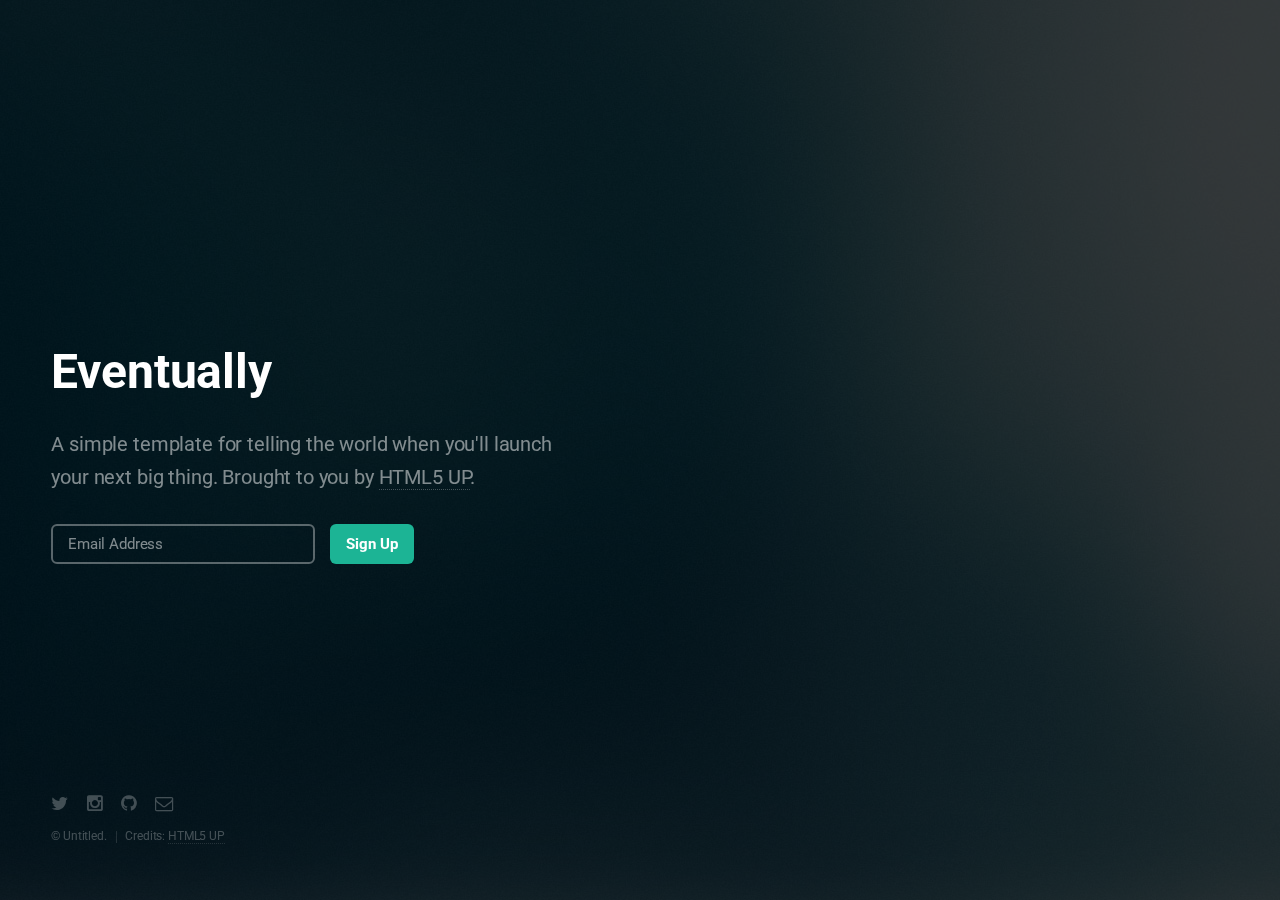
==== index.html @ b1a442b8 "Pre-Launch Page - Initial Commit" ====
<!DOCTYPE HTML>
<!--
	Eventually by HTML5 UP
	html5up.net | @n33co
	Free for personal and commercial use under the CCA 3.0 license (html5up.net/license)
-->
<html>
	<head>
		<title>Eventually by HTML5 UP</title>
		<meta charset="utf-8" />
		<meta name="viewport" content="width=device-width, initial-scale=1, user-scalable=no" />
		<!--[if lte IE 8]><script src="assets/js/ie/html5shiv.js"></script><![endif]-->
		<link rel="stylesheet" href="assets/css/main.css" />
		<!--[if lte IE 8]><link rel="stylesheet" href="assets/css/ie8.css" /><![endif]-->
		<!--[if lte IE 9]><link rel="stylesheet" href="assets/css/ie9.css" /><![endif]-->
	</head>
	<body>

		<!-- Header -->
			<header id="header">
				<h1>Eventually</h1>
				<p>A simple template for telling the world when you'll launch<br />
				your next big thing. Brought to you by <a href="http://html5up.net">HTML5 UP</a>.</p>
			</header>

		<!-- Signup Form -->
			<form id="signup-form" method="post" action="#">
				<input type="email" name="email" id="email" placeholder="Email Address" />
				<input type="submit" value="Sign Up" />
			</form>

		<!-- Footer -->
			<footer id="footer">
				<ul class="icons">
					<li><a href="#" class="icon fa-twitter"><span class="label">Twitter</span></a></li>
					<li><a href="#" class="icon fa-instagram"><span class="label">Instagram</span></a></li>
					<li><a href="#" class="icon fa-github"><span class="label">GitHub</span></a></li>
					<li><a href="#" class="icon fa-envelope-o"><span class="label">Email</span></a></li>
				</ul>
				<ul class="copyright">
					<li>&copy; Untitled.</li><li>Credits: <a href="http://html5up.net">HTML5 UP</a></li>
				</ul>
			</footer>

		<!-- Scripts -->
			<!--[if lte IE 8]><script src="assets/js/ie/respond.min.js"></script><![endif]-->
			<script src="assets/js/main.js"></script>

	</body>
</html>
---- assets/css/main.css ----
@import url(font-awesome.min.css);
@import url("http://fonts.googleapis.com/css?family=Roboto:400,700");

/*
	Eventually by HTML5 UP
	html5up.net | @n33co
	Free for personal and commercial use under the CCA 3.0 license (html5up.net/license)
*/

/* Reset */

	html, body, div, span, applet, object, iframe, h1, h2, h3, h4, h5, h6, p, blockquote, pre, a, abbr, acronym, address, big, cite, code, del, dfn, em, img, ins, kbd, q, s, samp, small, strike, strong, sub, sup, tt, var, b, u, i, center, dl, dt, dd, ol, ul, li, fieldset, form, label, legend, table, caption, tbody, tfoot, thead, tr, th, td, article, aside, canvas, details, embed, figure, figcaption, footer, header, hgroup, menu, nav, output, ruby, section, summary, time, mark, audio, video {
		margin: 0;
		padding: 0;
		border: 0;
		font-size: 100%;
		font: inherit;
		vertical-align: baseline;
	}

	article, aside, details, figcaption, figure, footer, header, hgroup, menu, nav, section {
		display: block;
	}

	body {
		line-height: 1;
	}

	ol, ul {
		list-style: none;
	}

	blockquote, q {
		quotes: none;
	}

	blockquote:before, blockquote:after, q:before, q:after {
		content: '';
		content: none;
	}

	table {
		border-collapse: collapse;
		border-spacing: 0;
	}

	body {
		-webkit-text-size-adjust: none;
	}

/* Box Model */

	*, *:before, *:after {
		-moz-box-sizing: border-box;
		-webkit-box-sizing: border-box;
		box-sizing: border-box;
	}

/* Basic */

	@-ms-viewport {
		width: device-width;
	}

	body {
		-ms-overflow-style: scrollbar;
	}

	@media screen and (max-width: 480px) {

		html, body {
			min-width: 320px;
		}

	}

	html, body {
		height: 100%;
		overflow-x: hidden;
		width: 100%;
	}

		@media screen and (max-height: 640px) {

			html, body {
				height: auto;
				min-height: 100%;
			}

		}

	body {
		display: -moz-flex;
		display: -webkit-flex;
		display: -ms-flex;
		display: flex;
		-moz-flex-direction: column;
		-webkit-flex-direction: column;
		-ms-flex-direction: column;
		flex-direction: column;
		-moz-justify-content: center;
		-webkit-justify-content: center;
		-ms-justify-content: center;
		justify-content: center;
		background-color: #000;
		padding: 6em 4em 4em 4em;
	}

		body > * {
			position: relative;
			z-index: 2;
		}

		body.is-loading *, body.is-loading *:before, body.is-loading *:after {
			-moz-animation: none !important;
			-webkit-animation: none !important;
			-ms-animation: none !important;
			animation: none !important;
			-moz-transition: none !important;
			-webkit-transition: none !important;
			-ms-transition: none !important;
			transition: none !important;
		}

		@media screen and (max-width: 1680px) {

			body {
				padding: 6em 3.5em 3.5em 3.5em;
			}

		}

		@media screen and (max-width: 736px) {

			body {
				padding: 5em 2em 2em 2em;
			}

		}

		@media screen and (max-width: 360px) {

			body {
				padding: 5em 1.25em 1.25em 1.25em;
			}

		}

/* BG */

	#bg {
		-moz-transition: opacity 2s ease-in-out;
		-webkit-transition: opacity 2s ease-in-out;
		-ms-transition: opacity 2s ease-in-out;
		transition: opacity 2s ease-in-out;
		height: 100%;
		left: 0;
		opacity: 0.25;
		position: fixed;
		top: 0;
		width: 100%;
		z-index: 1;
	}

		#bg div {
			-moz-transition: opacity 3s ease, visibility 3s;
			-webkit-transition: opacity 3s ease, visibility 3s;
			-ms-transition: opacity 3s ease, visibility 3s;
			transition: opacity 3s ease, visibility 3s;
			background-size: cover;
			height: 100%;
			left: 0;
			opacity: 0;
			position: absolute;
			top: 0;
			visibility: hidden;
			width: 150%;
		}

			#bg div.visible {
				-moz-animation: bg 45s linear infinite;
				-webkit-animation: bg 45s linear infinite;
				-ms-animation: bg 45s linear infinite;
				animation: bg 45s linear infinite;
				opacity: 1;
				visibility: visible;
				z-index: 1;
			}

				#bg div.visible.top {
					z-index: 2;
				}

				@media screen and (max-width: 1280px) {

					#bg div.visible {
						-moz-animation: bg 29.25s linear infinite;
						-webkit-animation: bg 29.25s linear infinite;
						-ms-animation: bg 29.25s linear infinite;
						animation: bg 29.25s linear infinite;
					}

				}

				@media screen and (max-width: 736px) {

					#bg div.visible {
						-moz-animation: bg 18s linear infinite;
						-webkit-animation: bg 18s linear infinite;
						-ms-animation: bg 18s linear infinite;
						animation: bg 18s linear infinite;
					}

				}

			#bg div:only-child {
				-moz-animation-direction: alternate !important;
				-webkit-animation-direction: alternate !important;
				-ms-animation-direction: alternate !important;
				animation-direction: alternate !important;
			}

		body.is-loading #bg {
			opacity: 0;
		}

	@-moz-keyframes bg {
		0% {
			-moz-transform: translateX(0);
			-webkit-transform: translateX(0);
			-ms-transform: translateX(0);
			transform: translateX(0);
		}

		100% {
			-moz-transform: translateX(-25%);
			-webkit-transform: translateX(-25%);
			-ms-transform: translateX(-25%);
			transform: translateX(-25%);
		}
	}

	@-webkit-keyframes bg {
		0% {
			-moz-transform: translateX(0);
			-webkit-transform: translateX(0);
			-ms-transform: translateX(0);
			transform: translateX(0);
		}

		100% {
			-moz-transform: translateX(-25%);
			-webkit-transform: translateX(-25%);
			-ms-transform: translateX(-25%);
			transform: translateX(-25%);
		}
	}

	@-ms-keyframes bg {
		0% {
			-moz-transform: translateX(0);
			-webkit-transform: translateX(0);
			-ms-transform: translateX(0);
			transform: translateX(0);
		}

		100% {
			-moz-transform: translateX(-25%);
			-webkit-transform: translateX(-25%);
			-ms-transform: translateX(-25%);
			transform: translateX(-25%);
		}
	}

	@keyframes bg {
		0% {
			-moz-transform: translateX(0);
			-webkit-transform: translateX(0);
			-ms-transform: translateX(0);
			transform: translateX(0);
		}

		100% {
			-moz-transform: translateX(-25%);
			-webkit-transform: translateX(-25%);
			-ms-transform: translateX(-25%);
			transform: translateX(-25%);
		}
	}

/* Type */

	body, input, select, textarea {
		color: rgba(255, 255, 255, 0.75);
		font-family: "Roboto", sans-serif;
		font-size: 16pt;
		font-weight: 400;
		letter-spacing: -0.01em;
		line-height: 1.65em;
	}

		@media screen and (max-width: 1680px) {

			body, input, select, textarea {
				font-size: 12pt;
			}

		}

		@media screen and (max-width: 1280px) {

			body, input, select, textarea {
				font-size: 11pt;
			}

		}

		@media screen and (max-width: 980px) {

			body, input, select, textarea {
				font-size: 12pt;
			}

		}

		@media screen and (max-width: 736px) {

			body, input, select, textarea {
				font-size: 12pt;
			}

		}

		@media screen and (max-width: 480px) {

			body, input, select, textarea {
				font-size: 12pt;
			}

		}

	a {
		-moz-transition: border-bottom-color 0.2s ease, color 0.2s ease;
		-webkit-transition: border-bottom-color 0.2s ease, color 0.2s ease;
		-ms-transition: border-bottom-color 0.2s ease, color 0.2s ease;
		transition: border-bottom-color 0.2s ease, color 0.2s ease;
		border-bottom: dotted 1px rgba(255, 255, 255, 0.25);
		color: #1cb495;
		text-decoration: none;
	}

		a:hover {
			border-bottom-color: transparent;
			color: #1cb495 !important;
			text-decoration: none;
		}

	strong, b {
		color: #fff;
		font-weight: 700;
	}

	em, i {
		font-style: italic;
	}

	p {
		margin: 0 0 2em 0;
	}

	h1, h2, h3, h4, h5, h6 {
		color: #fff;
		font-weight: 700;
		line-height: 1em;
		margin: 0 0 1em 0;
	}

		h1 a, h2 a, h3 a, h4 a, h5 a, h6 a {
			color: inherit;
			text-decoration: none;
		}

	h1 {
		font-size: 2.5em;
		line-height: 1.25em;
	}

	h2 {
		font-size: 1.75em;
		line-height: 1.5em;
	}

	h3 {
		font-size: 1.35em;
		line-height: 1.5em;
	}

	h4 {
		font-size: 1.1em;
		line-height: 1.5em;
	}

	h5 {
		font-size: 0.9em;
		line-height: 1.5em;
	}

	h6 {
		font-size: 0.7em;
		line-height: 1.5em;
	}

	sub {
		font-size: 0.8em;
		position: relative;
		top: 0.5em;
	}

	sup {
		font-size: 0.8em;
		position: relative;
		top: -0.5em;
	}

	blockquote {
		border-left: solid 8px rgba(255, 255, 255, 0.35);
		font-style: italic;
		margin: 0 0 2em 0;
		padding: 0.5em 0 0.5em 2em;
	}

	code {
		background: rgba(255, 255, 255, 0.125);
		border-radius: 6px;
		border: solid 2px rgba(255, 255, 255, 0.35);
		font-family: "Courier New", monospace;
		font-size: 0.9em;
		margin: 0 0.25em;
		padding: 0.25em 0.65em;
	}

	pre {
		-webkit-overflow-scrolling: touch;
		font-family: "Courier New", monospace;
		font-size: 0.9em;
		margin: 0 0 2em 0;
	}

		pre code {
			display: block;
			line-height: 1.75em;
			padding: 1em 1.5em;
			overflow-x: auto;
		}

	hr {
		border: 0;
		border-bottom: solid 2px rgba(255, 255, 255, 0.35);
		margin: 2em 0;
	}

		hr.major {
			margin: 3em 0;
		}

/* Section/Article */

	section.special, article.special {
		text-align: center;
	}

	header p {
		color: rgba(255, 255, 255, 0.5);
		position: relative;
		margin: 0 0 1.5em 0;
	}

	header h2 + p {
		font-size: 1.25em;
		margin-top: -1em;
		line-height: 1.5em;
	}

	header h3 + p {
		font-size: 1.1em;
		margin-top: -0.8em;
		line-height: 1.5em;
	}

	header h4 + p,
	header h5 + p,
	header h6 + p {
		font-size: 0.9em;
		margin-top: -0.6em;
		line-height: 1.5em;
	}

	@media screen and (max-width: 980px) {

		header br {
			display: none;
		}

	}

	@media screen and (max-width: 736px) {

		header br {
			display: inline;
		}

	}

	@media screen and (max-width: 480px) {

		header br {
			display: none;
		}

	}

/* Icon */

	.icon {
		text-decoration: none;
		border-bottom: none;
		position: relative;
	}

		.icon:before {
			-moz-osx-font-smoothing: grayscale;
			-webkit-font-smoothing: antialiased;
			font-family: FontAwesome;
			font-style: normal;
			font-weight: normal;
			text-transform: none !important;
		}

		.icon > .label {
			display: none;
		}

/* List */

	ol {
		list-style: decimal;
		margin: 0 0 2em 0;
		padding-left: 1.25em;
	}

		ol li {
			padding-left: 0.25em;
		}

	ul {
		list-style: disc;
		margin: 0 0 2em 0;
		padding-left: 1em;
	}

		ul li {
			padding-left: 0.5em;
		}

		ul.icons {
			cursor: default;
			list-style: none;
			padding-left: 0;
		}

			ul.icons li {
				display: inline-block;
				padding: 0 1em 0 0;
			}

				ul.icons li:last-child {
					padding-right: 0;
				}

				ul.icons li .icon:before {
					font-size: 1.25em;
				}

				ul.icons li a {
					color: inherit;
				}

/* Form */

	form {
		margin: 0 0 2em 0;
	}

		form .message {
			text-decoration: none;
			-moz-transition: opacity 0.2s ease-in-out, -moz-transform 0.2s ease-in-out;
			-webkit-transition: opacity 0.2s ease-in-out, -webkit-transform 0.2s ease-in-out;
			-ms-transition: opacity 0.2s ease-in-out, -ms-transform 0.2s ease-in-out;
			transition: opacity 0.2s ease-in-out, transform 0.2s ease-in-out;
			-moz-transform: scale(1.05);
			-webkit-transform: scale(1.05);
			-ms-transform: scale(1.05);
			transform: scale(1.05);
			height: 2.75em;
			line-height: 2.75em;
			opacity: 0;
		}

			form .message:before {
				-moz-osx-font-smoothing: grayscale;
				-webkit-font-smoothing: antialiased;
				font-family: FontAwesome;
				font-style: normal;
				font-weight: normal;
				text-transform: none !important;
			}

			form .message:before {
				margin-right: 0.5em;
			}

			form .message.visible {
				-moz-transform: scale(1);
				-webkit-transform: scale(1);
				-ms-transform: scale(1);
				transform: scale(1);
				opacity: 1;
			}

			form .message.success {
				color: #1cb495;
			}

				form .message.success:before {
					content: '\f00c';
				}

			form .message.failure {
				color: #ff2361;
			}

				form .message.failure:before {
					content: '\f119';
				}

	label {
		color: #fff;
		display: block;
		font-size: 0.9em;
		font-weight: 700;
		margin: 0 0 1em 0;
	}

	@-moz-keyframes focus {
		0% {
			-moz-transform: scale(1);
			-webkit-transform: scale(1);
			-ms-transform: scale(1);
			transform: scale(1);
		}

		50% {
			-moz-transform: scale(1.025);
			-webkit-transform: scale(1.025);
			-ms-transform: scale(1.025);
			transform: scale(1.025);
		}

		100% {
			-moz-transform: scale(1);
			-webkit-transform: scale(1);
			-ms-transform: scale(1);
			transform: scale(1);
		}
	}

	@-webkit-keyframes focus {
		0% {
			-moz-transform: scale(1);
			-webkit-transform: scale(1);
			-ms-transform: scale(1);
			transform: scale(1);
		}

		50% {
			-moz-transform: scale(1.025);
			-webkit-transform: scale(1.025);
			-ms-transform: scale(1.025);
			transform: scale(1.025);
		}

		100% {
			-moz-transform: scale(1);
			-webkit-transform: scale(1);
			-ms-transform: scale(1);
			transform: scale(1);
		}
	}

	@-ms-keyframes focus {
		0% {
			-moz-transform: scale(1);
			-webkit-transform: scale(1);
			-ms-transform: scale(1);
			transform: scale(1);
		}

		50% {
			-moz-transform: scale(1.025);
			-webkit-transform: scale(1.025);
			-ms-transform: scale(1.025);
			transform: scale(1.025);
		}

		100% {
			-moz-transform: scale(1);
			-webkit-transform: scale(1);
			-ms-transform: scale(1);
			transform: scale(1);
		}
	}

	@keyframes focus {
		0% {
			-moz-transform: scale(1);
			-webkit-transform: scale(1);
			-ms-transform: scale(1);
			transform: scale(1);
		}

		50% {
			-moz-transform: scale(1.025);
			-webkit-transform: scale(1.025);
			-ms-transform: scale(1.025);
			transform: scale(1.025);
		}

		100% {
			-moz-transform: scale(1);
			-webkit-transform: scale(1);
			-ms-transform: scale(1);
			transform: scale(1);
		}
	}

	input[type="text"],
	input[type="password"],
	input[type="email"],
	select,
	textarea {
		-moz-appearance: none;
		-webkit-appearance: none;
		-ms-appearance: none;
		appearance: none;
		-moz-transform: scale(1);
		-webkit-transform: scale(1);
		-ms-transform: scale(1);
		transform: scale(1);
		-moz-transition: border-color 0.2s ease, background-color 0.2s ease;
		-webkit-transition: border-color 0.2s ease, background-color 0.2s ease;
		-ms-transition: border-color 0.2s ease, background-color 0.2s ease;
		transition: border-color 0.2s ease, background-color 0.2s ease;
		background-color: transparent;
		border-radius: 6px;
		border: none;
		border: solid 2px rgba(255, 255, 255, 0.35);
		color: inherit;
		display: block;
		outline: 0;
		padding: 0 1em;
		text-decoration: none;
		width: 100%;
	}

		input[type="text"]:invalid,
		input[type="password"]:invalid,
		input[type="email"]:invalid,
		select:invalid,
		textarea:invalid {
			box-shadow: none;
		}

		input[type="text"]:focus,
		input[type="password"]:focus,
		input[type="email"]:focus,
		select:focus,
		textarea:focus {
			-moz-animation: focus 0.1s;
			-webkit-animation: focus 0.1s;
			-ms-animation: focus 0.1s;
			animation: focus 0.1s;
			background-color: rgba(255, 255, 255, 0.125);
			border-color: #1cb495;
		}

	.select-wrapper {
		text-decoration: none;
		display: block;
		position: relative;
	}

		.select-wrapper:before {
			-moz-osx-font-smoothing: grayscale;
			-webkit-font-smoothing: antialiased;
			font-family: FontAwesome;
			font-style: normal;
			font-weight: normal;
			text-transform: none !important;
		}

		.select-wrapper:before {
			color: rgba(255, 255, 255, 0.35);
			content: '\f078';
			display: block;
			height: 2.75em;
			line-height: 2.75em;
			pointer-events: none;
			position: absolute;
			right: 0;
			text-align: center;
			top: 0;
			width: 2.75em;
		}

		.select-wrapper select::-ms-expand {
			display: none;
		}

	input[type="text"],
	input[type="password"],
	input[type="email"],
	select {
		height: 2.75em;
	}

	textarea {
		padding: 0.75em 1em;
	}

	input[type="checkbox"],
	input[type="radio"] {
		-moz-appearance: none;
		-webkit-appearance: none;
		-ms-appearance: none;
		appearance: none;
		display: block;
		float: left;
		margin-right: -2em;
		opacity: 0;
		width: 1em;
		z-index: -1;
	}

		input[type="checkbox"] + label,
		input[type="radio"] + label {
			text-decoration: none;
			color: rgba(255, 255, 255, 0.75);
			cursor: pointer;
			display: inline-block;
			font-size: 1em;
			font-weight: 400;
			padding-left: 2.4em;
			padding-right: 0.75em;
			position: relative;
		}

			input[type="checkbox"] + label:before,
			input[type="radio"] + label:before {
				-moz-osx-font-smoothing: grayscale;
				-webkit-font-smoothing: antialiased;
				font-family: FontAwesome;
				font-style: normal;
				font-weight: normal;
				text-transform: none !important;
			}

			input[type="checkbox"] + label:before,
			input[type="radio"] + label:before {
				background: rgba(255, 255, 255, 0.125);
				border-radius: 6px;
				border: solid 2px rgba(255, 255, 255, 0.35);
				content: '';
				display: inline-block;
				height: 1.65em;
				left: 0;
				line-height: 1.58125em;
				position: absolute;
				text-align: center;
				top: 0;
				width: 1.65em;
			}

		input[type="checkbox"]:checked + label:before,
		input[type="radio"]:checked + label:before {
			background: #1cb495;
			border-color: #1cb495;
			color: #ffffff;
			content: '\f00c';
		}

		input[type="checkbox"]:focus + label:before,
		input[type="radio"]:focus + label:before {
			border-color: #1cb495;
			box-shadow: 0 0 0 2px #1cb495;
		}

	input[type="checkbox"] + label:before {
		border-radius: 6px;
	}

	input[type="radio"] + label:before {
		border-radius: 100%;
	}

	::-webkit-input-placeholder {
		color: rgba(255, 255, 255, 0.5) !important;
		opacity: 1.0;
	}

	:-moz-placeholder {
		color: rgba(255, 255, 255, 0.5) !important;
		opacity: 1.0;
	}

	::-moz-placeholder {
		color: rgba(255, 255, 255, 0.5) !important;
		opacity: 1.0;
	}

	:-ms-input-placeholder {
		color: rgba(255, 255, 255, 0.5) !important;
		opacity: 1.0;
	}

	.formerize-placeholder {
		color: rgba(255, 255, 255, 0.5) !important;
		opacity: 1.0;
	}

/* Button */

	input[type="submit"],
	input[type="reset"],
	input[type="button"],
	button,
	.button {
		-moz-appearance: none;
		-webkit-appearance: none;
		-ms-appearance: none;
		appearance: none;
		-moz-transition: background-color 0.2s ease-in-out, color 0.2s ease-in-out, opacity 0.2s ease-in-out;
		-webkit-transition: background-color 0.2s ease-in-out, color 0.2s ease-in-out, opacity 0.2s ease-in-out;
		-ms-transition: background-color 0.2s ease-in-out, color 0.2s ease-in-out, opacity 0.2s ease-in-out;
		transition: background-color 0.2s ease-in-out, color 0.2s ease-in-out, opacity 0.2s ease-in-out;
		background-color: #1cb495;
		border-radius: 6px;
		border: 0;
		color: #ffffff !important;
		cursor: pointer;
		display: inline-block;
		font-weight: 700;
		height: 2.75em;
		line-height: 2.75em;
		padding: 0 1.125em;
		text-align: center;
		text-decoration: none;
		white-space: nowrap;
	}

		input[type="submit"]:hover,
		input[type="reset"]:hover,
		input[type="button"]:hover,
		button:hover,
		.button:hover {
			background-color: #1fcaa7;
		}

		input[type="submit"]:active,
		input[type="reset"]:active,
		input[type="button"]:active,
		button:active,
		.button:active {
			background-color: #199e83;
		}

		input[type="submit"].disabled, input[type="submit"]:disabled,
		input[type="reset"].disabled,
		input[type="reset"]:disabled,
		input[type="button"].disabled,
		input[type="button"]:disabled,
		button.disabled,
		button:disabled,
		.button.disabled,
		.button:disabled {
			opacity: 0.5;
		}

		@media screen and (max-width: 480px) {

			input[type="submit"],
			input[type="reset"],
			input[type="button"],
			button,
			.button {
				padding: 0;
			}

		}

/* Header */

	#header h1 {
		font-size: 3.25em;
		margin: 0 0 0.55em 0;
	}

	#header p {
		font-size: 1.35em;
		line-height: 1.65em;
	}

	#header a {
		color: inherit;
	}

	@media screen and (max-width: 736px) {

		#header h1 {
			font-size: 2em;
		}

		#header p {
			font-size: 1em;
		}

	}

	@media screen and (max-width: 480px) {

		#header {
			margin: 0 0 1em 0;
		}

	}

/* Signup Form */

	#signup-form {
		display: -moz-flex;
		display: -webkit-flex;
		display: -ms-flex;
		display: flex;
		position: relative;
	}

		#signup-form input[type="text"],
		#signup-form input[type="password"],
		#signup-form input[type="email"] {
			width: 18em;
		}

		#signup-form > * {
			margin: 0 0 0 1em;
		}

		#signup-form > :first-child {
			margin: 0 0 0 0;
		}

		@media screen and (max-width: 480px) {

			#signup-form {
				-moz-flex-direction: column;
				-webkit-flex-direction: column;
				-ms-flex-direction: column;
				flex-direction: column;
			}

				#signup-form input[type="type"],
				#signup-form input[type="password"],
				#signup-form input[type="email"] {
					width: 100%;
				}

				#signup-form > * {
					margin: 1.25em 0 0 0;
				}

				#signup-form .message {
					bottom: -1.5em;
					font-size: 0.9em;
					height: 1em;
					left: 0;
					line-height: inherit;
					margin-top: 0;
					position: absolute;
				}

		}

/* Footer */

	#footer {
		-moz-transition: opacity 0.5s ease-in-out;
		-webkit-transition: opacity 0.5s ease-in-out;
		-ms-transition: opacity 0.5s ease-in-out;
		transition: opacity 0.5s ease-in-out;
		bottom: 4em;
		color: rgba(255, 255, 255, 0.5);
		left: 4em;
		opacity: 0.5;
		position: absolute;
	}

		#footer .icons {
			margin: 0 0 0.5em 0;
		}

		#footer .copyright {
			font-size: 0.8em;
			list-style: none;
			padding: 0;
		}

			#footer .copyright li {
				border-left: solid 1px rgba(255, 255, 255, 0.25);
				display: inline-block;
				line-height: 1em;
				margin: 0 0 0 0.75em;
				padding: 0 0 0 0.75em;
			}

				#footer .copyright li:first-child {
					border-left: 0;
					margin-left: 0;
					padding-left: 0;
				}

			#footer .copyright a {
				color: inherit;
			}

		#footer:hover {
			opacity: 1;
		}

		#footer > :last-child {
			margin-bottom: 0;
		}

		@media screen and (max-width: 1680px) {

			#footer {
				bottom: 3.5em;
				left: 3.5em;
			}

		}

		@media screen and (max-width: 736px) {

			#footer {
				bottom: 2em;
				left: 2em;
			}

		}

		@media screen and (max-width: 360px) {

			#footer {
				bottom: 1.25em;
				left: 1.25em;
			}

		}

		@media screen and (max-height: 640px) {

			#footer {
				bottom: auto;
				left: auto;
				margin: 1em 0 0 0;
				position: relative;
			}

		}
---- assets/css/ie8.css ----
/*
	Eventually by HTML5 UP
	html5up.net | @n33co
	Free for personal and commercial use under the CCA 3.0 license (html5up.net/license)
*/

/* BG */

	#bg {
		-ms-filter: "progid:DXImageTransform.Microsoft.Alpha(Opacity=25)";
	}

/* Type */

	body, input, select, textarea {
		color: #fff;
	}

/* Form */

	input[type="text"],
	input[type="password"],
	input[type="email"],
	select,
	textarea {
		border: solid 2px #fff;
	}
---- assets/css/ie9.css ----
/*
	Eventually by HTML5 UP
	html5up.net | @n33co
	Free for personal and commercial use under the CCA 3.0 license (html5up.net/license)
*/

/* Signup Form */

	#signup-form > * {
		display: inline-block;
		vertical-align: top;
	}
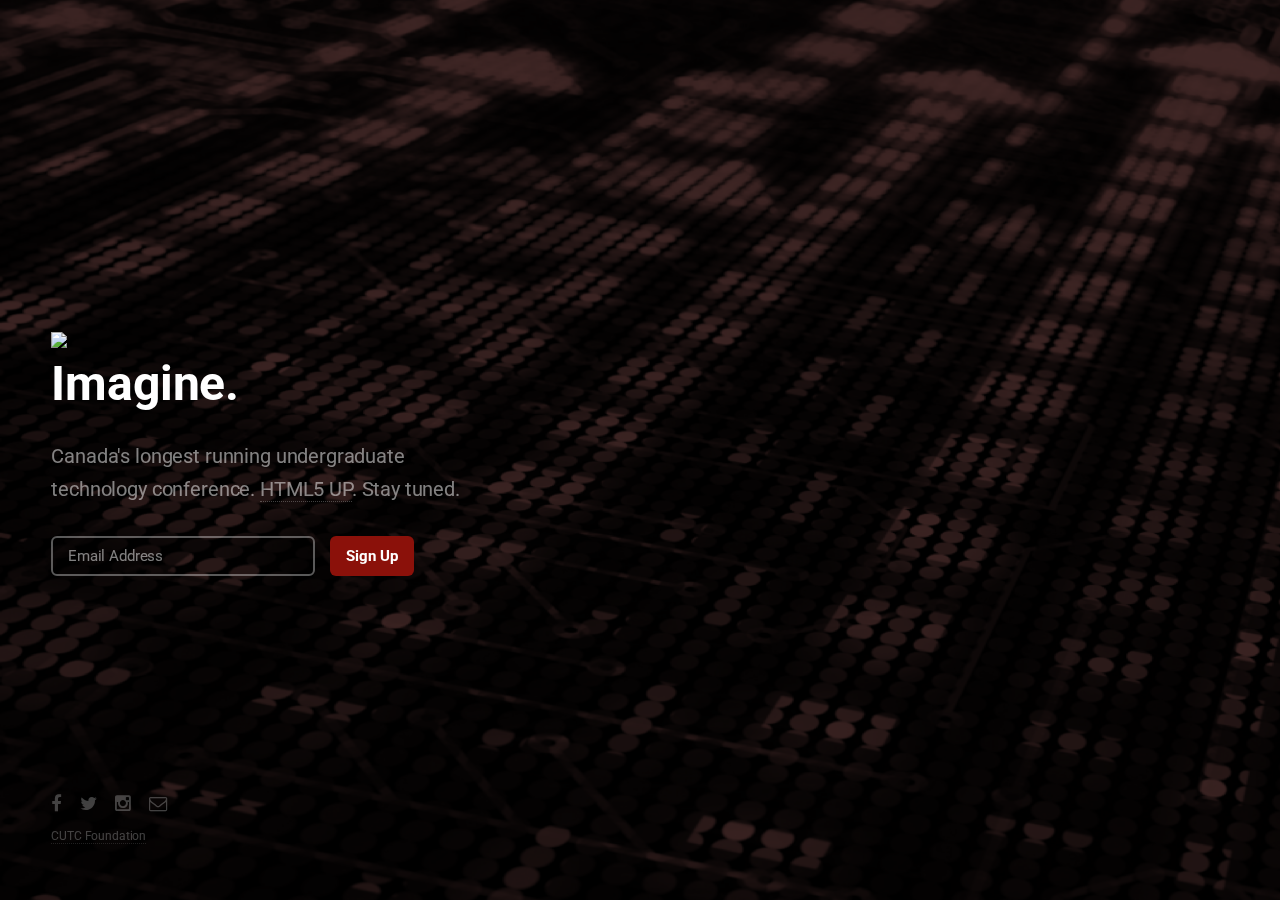
==== commit 76f03764: "Updated theme and social media links" ====
--- a/index.html
+++ b/index.html
@@ -18,9 +18,10 @@
 
 		<!-- Header -->
 			<header id="header">
-				<h1>Eventually</h1>
-				<p>A simple template for telling the world when you'll launch<br />
-				your next big thing. Brought to you by <a href="http://html5up.net">HTML5 UP</a>.</p>
+				<img src="/Users/Jared/Documents/GitHub/CUTC16/images/cutc16-logo-250.png">
+				<h1>Imagine.</h1>
+				<p>Canada's longest running undergraduate <br />
+				technology conference.  <a href="http://html5up.net">HTML5 UP</a>. Stay tuned.</p>
 			</header>
 
 		<!-- Signup Form -->
@@ -32,13 +33,13 @@
 		<!-- Footer -->
 			<footer id="footer">
 				<ul class="icons">
-					<li><a href="#" class="icon fa-twitter"><span class="label">Twitter</span></a></li>
-					<li><a href="#" class="icon fa-instagram"><span class="label">Instagram</span></a></li>
-					<li><a href="#" class="icon fa-github"><span class="label">GitHub</span></a></li>
-					<li><a href="#" class="icon fa-envelope-o"><span class="label">Email</span></a></li>
+					<li><a href="https://www.facebook.com/ilovecutc/" target="_blank" class="icon fa-facebook"><span class="label">Facebook</span></a></li>
+					<li><a href="https://twitter.com/CUTC_Team" target="_blank" class="icon fa-twitter"><span class="label">Twitter</span></a></li>
+					<li><a href="https://www.instagram.com/cutc_team/" target="_blank" class="icon fa-instagram"><span class="label">Instagram</span></a></li>
+					<li><a href="mailto:info@cutc.ca?Subject=Hello%20CUTC%20Team!" target="_blank" class="icon fa-envelope-o"><span class="label">Email</span></a></li>
 				</ul>
 				<ul class="copyright">
-					<li>&copy; Untitled.</li><li>Credits: <a href="http://html5up.net">HTML5 UP</a></li>
+					<li><a href="http://join.cutc.ca/about-cutc-foundation"> CUTC Foundation</a></li></li>
 				</ul>
 			</footer>
 
--- a/assets/css/main.css
+++ b/assets/css/main.css
@@ -345,13 +345,13 @@
 		-ms-transition: border-bottom-color 0.2s ease, color 0.2s ease;
 		transition: border-bottom-color 0.2s ease, color 0.2s ease;
 		border-bottom: dotted 1px rgba(255, 255, 255, 0.25);
-		color: #1cb495;
+		color: #8b110a;
 		text-decoration: none;
 	}
 
 		a:hover {
 			border-bottom-color: transparent;
-			color: #1cb495 !important;
+			color: #8b110a !important;
 			text-decoration: none;
 		}
 
@@ -628,7 +628,7 @@
 			}
 
 			form .message.success {
-				color: #1cb495;
+				color: #0fc876;
 			}
 
 				form .message.success:before {
@@ -790,7 +790,7 @@
 			-ms-animation: focus 0.1s;
 			animation: focus 0.1s;
 			background-color: rgba(255, 255, 255, 0.125);
-			border-color: #1cb495;
+			border-color: #8b110a;
 		}
 
 	.select-wrapper {
@@ -892,16 +892,16 @@
 
 		input[type="checkbox"]:checked + label:before,
 		input[type="radio"]:checked + label:before {
-			background: #1cb495;
-			border-color: #1cb495;
+			background: #8b110a;
+			border-color: #8b110a;
 			color: #ffffff;
 			content: '\f00c';
 		}
 
 		input[type="checkbox"]:focus + label:before,
 		input[type="radio"]:focus + label:before {
-			border-color: #1cb495;
-			box-shadow: 0 0 0 2px #1cb495;
+			border-color: #8b110a;
+			box-shadow: 0 0 0 2px #8b110a;
 		}
 
 	input[type="checkbox"] + label:before {
@@ -952,7 +952,7 @@
 		-webkit-transition: background-color 0.2s ease-in-out, color 0.2s ease-in-out, opacity 0.2s ease-in-out;
 		-ms-transition: background-color 0.2s ease-in-out, color 0.2s ease-in-out, opacity 0.2s ease-in-out;
 		transition: background-color 0.2s ease-in-out, color 0.2s ease-in-out, opacity 0.2s ease-in-out;
-		background-color: #1cb495;
+		background-color: #8b110a;
 		border-radius: 6px;
 		border: 0;
 		color: #ffffff !important;
@@ -972,7 +972,7 @@
 		input[type="button"]:hover,
 		button:hover,
 		.button:hover {
-			background-color: #1fcaa7;
+			background-color: #b3160d;
 		}
 
 		input[type="submit"]:active,
@@ -980,7 +980,7 @@
 		input[type="button"]:active,
 		button:active,
 		.button:active {
-			background-color: #199e83;
+			background-color: #630d07;
 		}
 
 		input[type="submit"].disabled, input[type="submit"]:disabled,
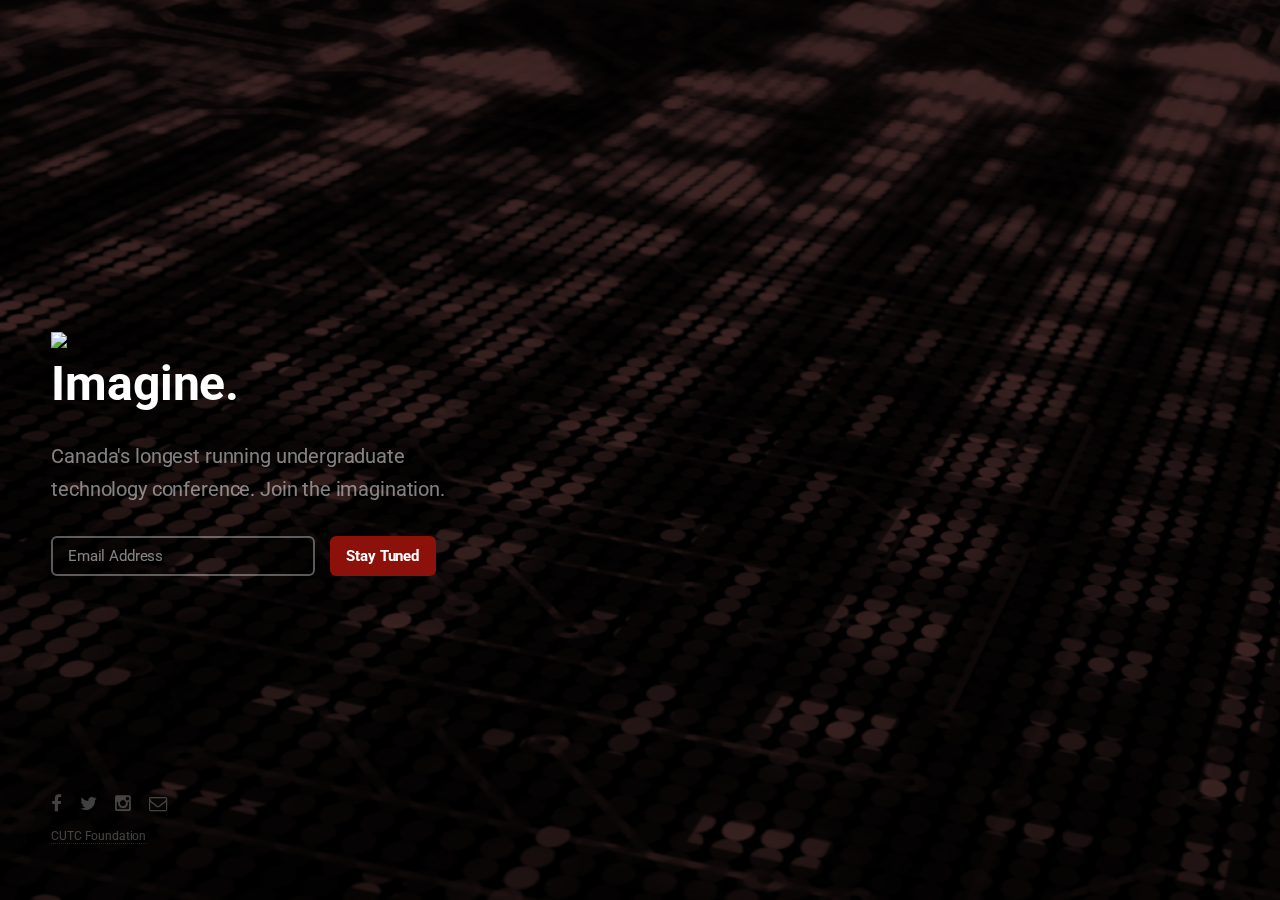
==== commit 4bb7cb51: "Updated page wording." ====
--- a/index.html
+++ b/index.html
@@ -6,7 +6,7 @@
 -->
 <html>
 	<head>
-		<title>Eventually by HTML5 UP</title>
+		<title>CUTC16: Imagine</title>
 		<meta charset="utf-8" />
 		<meta name="viewport" content="width=device-width, initial-scale=1, user-scalable=no" />
 		<!--[if lte IE 8]><script src="assets/js/ie/html5shiv.js"></script><![endif]-->
@@ -21,13 +21,13 @@
 				<img src="/Users/Jared/Documents/GitHub/CUTC16/images/cutc16-logo-250.png">
 				<h1>Imagine.</h1>
 				<p>Canada's longest running undergraduate <br />
-				technology conference.  <a href="http://html5up.net">HTML5 UP</a>. Stay tuned.</p>
+				technology conference. Join the imagination.</p>
 			</header>
 
 		<!-- Signup Form -->
 			<form id="signup-form" method="post" action="#">
 				<input type="email" name="email" id="email" placeholder="Email Address" />
-				<input type="submit" value="Sign Up" />
+				<input type="submit" value="Stay Tuned" />
 			</form>
 
 		<!-- Footer -->
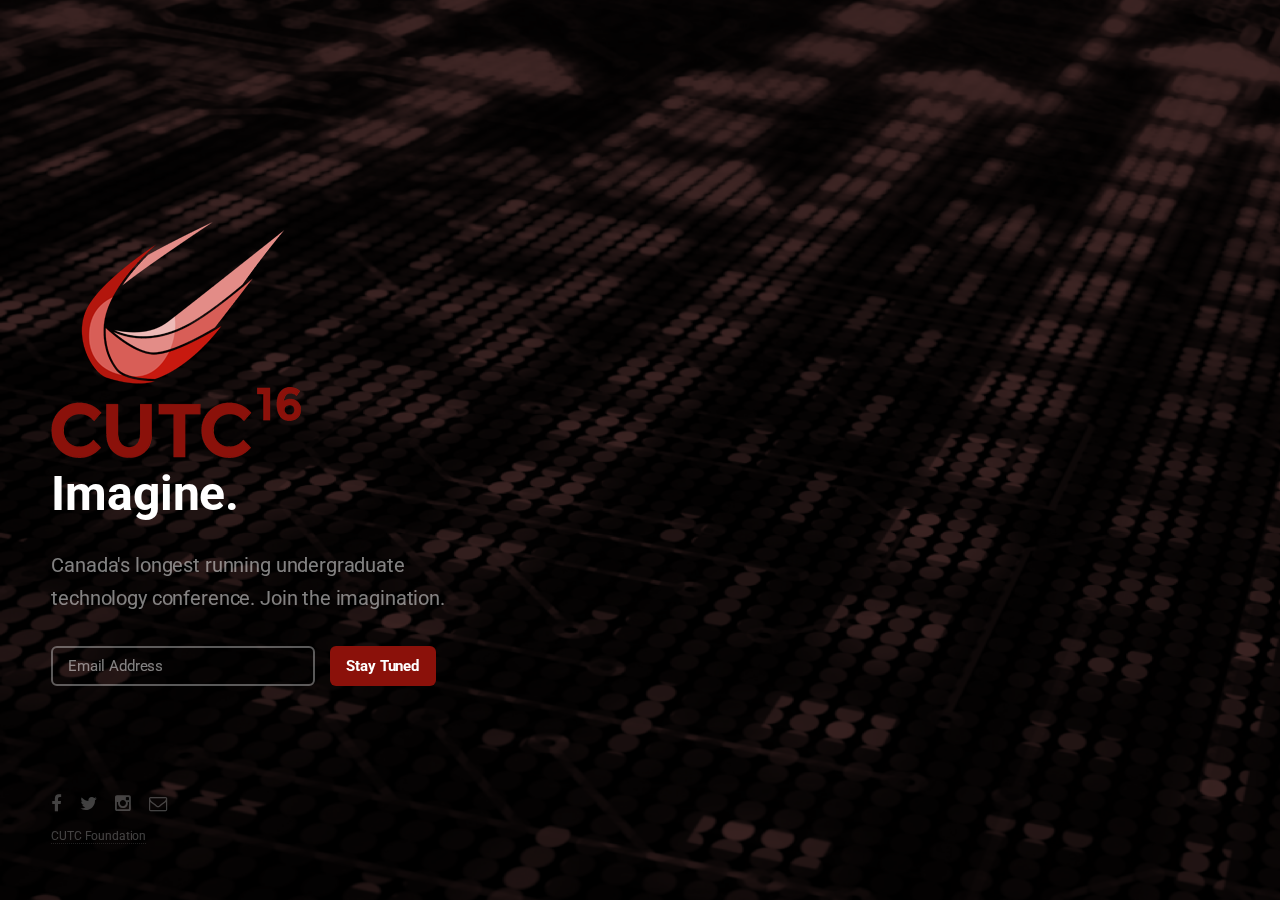
==== commit 603a2e1f: "Started MailChimp Signup Post Request (Todo: finish it)" ====
--- a/index.html
+++ b/index.html
@@ -18,16 +18,17 @@
 
 		<!-- Header -->
 			<header id="header">
-				<img src="/Users/Jared/Documents/GitHub/CUTC16/images/cutc16-logo-250.png">
+				<img src="images/cutc16-logo-250.png">
 				<h1>Imagine.</h1>
 				<p>Canada's longest running undergraduate <br />
 				technology conference. Join the imagination.</p>
 			</header>
 
 		<!-- Signup Form -->
-			<form id="signup-form" method="post" action="#">
+			<form id="signup-form" method="post" action="https://us10.api.mailchimp.com/3.0/lists/8e1a7375e8/members">
 				<input type="email" name="email" id="email" placeholder="Email Address" />
 				<input type="submit" value="Stay Tuned" />
+				<input type="hidden" name=value="email_address":"hello@world.com","status":"subscribed">
 			</form>
 
 		<!-- Footer -->
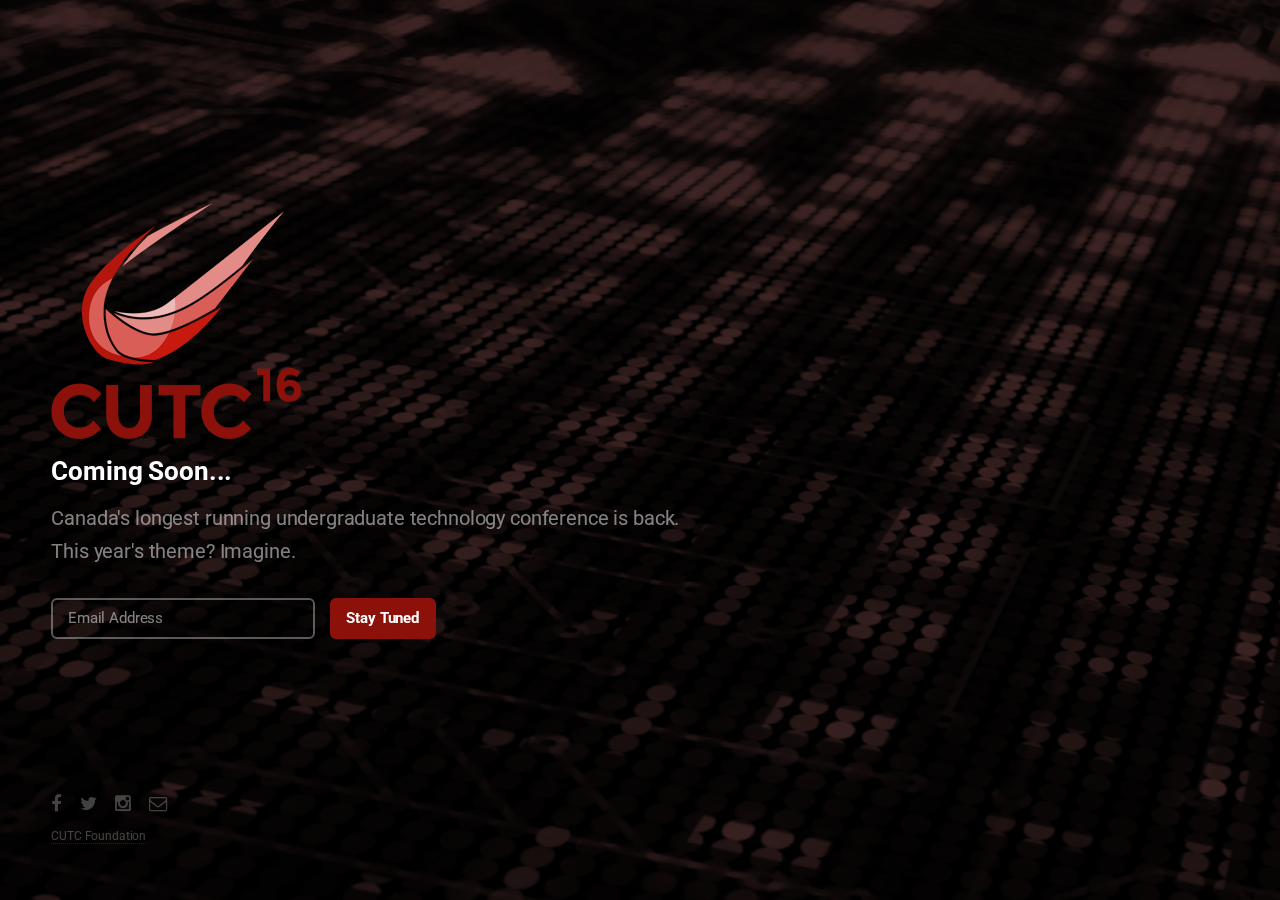
==== commit 0f520665: "Mailchimp working and footer styling fixed." ====
--- a/index.html
+++ b/index.html
@@ -19,17 +19,16 @@
 		<!-- Header -->
 			<header id="header">
 				<img src="images/cutc16-logo-250.png">
-				<h1>Imagine.</h1>
-				<p>Canada's longest running undergraduate <br />
-				technology conference. Join the imagination.</p>
+				<h2>Coming Soon...</h2>
+				<p>Canada's longest running undergraduate technology conference is back. </br> This year's theme? Imagine.</p>
 			</header>
 
 		<!-- Signup Form -->
-			<form id="signup-form" method="post" action="https://us10.api.mailchimp.com/3.0/lists/8e1a7375e8/members">
+			<form id="signup-form">
 				<input type="email" name="email" id="email" placeholder="Email Address" />
 				<input type="submit" value="Stay Tuned" />
-				<input type="hidden" name=value="email_address":"hello@world.com","status":"subscribed">
 			</form>
+
 
 		<!-- Footer -->
 			<footer id="footer">
@@ -46,6 +45,7 @@
 
 		<!-- Scripts -->
 			<!--[if lte IE 8]><script src="assets/js/ie/respond.min.js"></script><![endif]-->
+			<script src="assets/js/jquery.min.js"></script>
 			<script src="assets/js/main.js"></script>
 
 	</body>
--- a/assets/css/main.css
+++ b/assets/css/main.css
@@ -387,7 +387,7 @@
 
 	h2 {
 		font-size: 1.75em;
-		line-height: 1.5em;
+		line-height: 2em;
 	}
 
 	h3 {
@@ -463,6 +463,10 @@
 			margin: 3em 0;
 		}
 
+	img {
+		margin-top: -5em;
+	}
+
 /* Section/Article */
 
 	section.special, article.special {
@@ -588,7 +592,7 @@
 /* Form */
 
 	form {
-		margin: 0 0 2em 0;
+		margin: 0 0 1.5em 0;
 	}
 
 		form .message {
@@ -961,6 +965,7 @@
 		font-weight: 700;
 		height: 2.75em;
 		line-height: 2.75em;
+		margin-bottom: 2em;
 		padding: 0 1.125em;
 		text-align: center;
 		text-decoration: none;
@@ -1106,6 +1111,7 @@
 		-ms-transition: opacity 0.5s ease-in-out;
 		transition: opacity 0.5s ease-in-out;
 		bottom: 4em;
+		padding-top: 2em;
 		color: rgba(255, 255, 255, 0.5);
 		left: 4em;
 		opacity: 0.5;
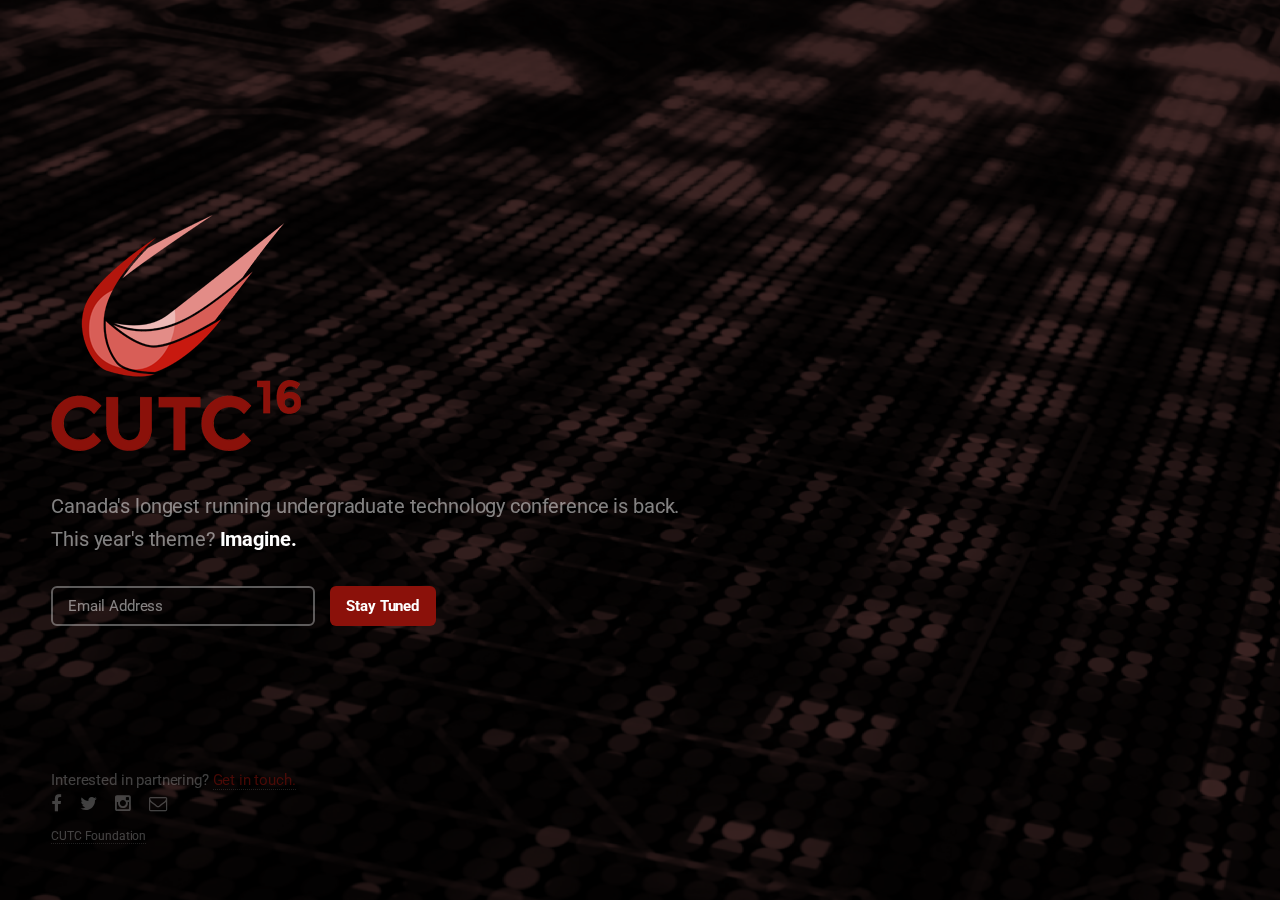
==== commit 03abfe42: "Contact info added. Catchphrase wording adjusted." ====
--- a/index.html
+++ b/index.html
@@ -19,8 +19,7 @@
 		<!-- Header -->
 			<header id="header">
 				<img src="images/cutc16-logo-250.png">
-				<h2>Coming Soon...</h2>
-				<p>Canada's longest running undergraduate technology conference is back. </br> This year's theme? Imagine.</p>
+				<p></br>Canada's longest running undergraduate technology conference is back. </br> This year's theme? <b>Imagine.</b></p>
 			</header>
 
 		<!-- Signup Form -->
@@ -32,6 +31,7 @@
 
 		<!-- Footer -->
 			<footer id="footer">
+				<p>Interested in partnering? <a href="mailto:info@ecutc.ca?Subject=CUTC INFO" target="_blank">Get in touch.</a><p>
 				<ul class="icons">
 					<li><a href="https://www.facebook.com/ilovecutc/" target="_blank" class="icon fa-facebook"><span class="label">Facebook</span></a></li>
 					<li><a href="https://twitter.com/CUTC_Team" target="_blank" class="icon fa-twitter"><span class="label">Twitter</span></a></li>
--- a/assets/css/main.css
+++ b/assets/css/main.css
@@ -365,7 +365,7 @@
 	}
 
 	p {
-		margin: 0 0 2em 0;
+		margin: 2 0 2em 0;
 	}
 
 	h1, h2, h3, h4, h5, h6 {
